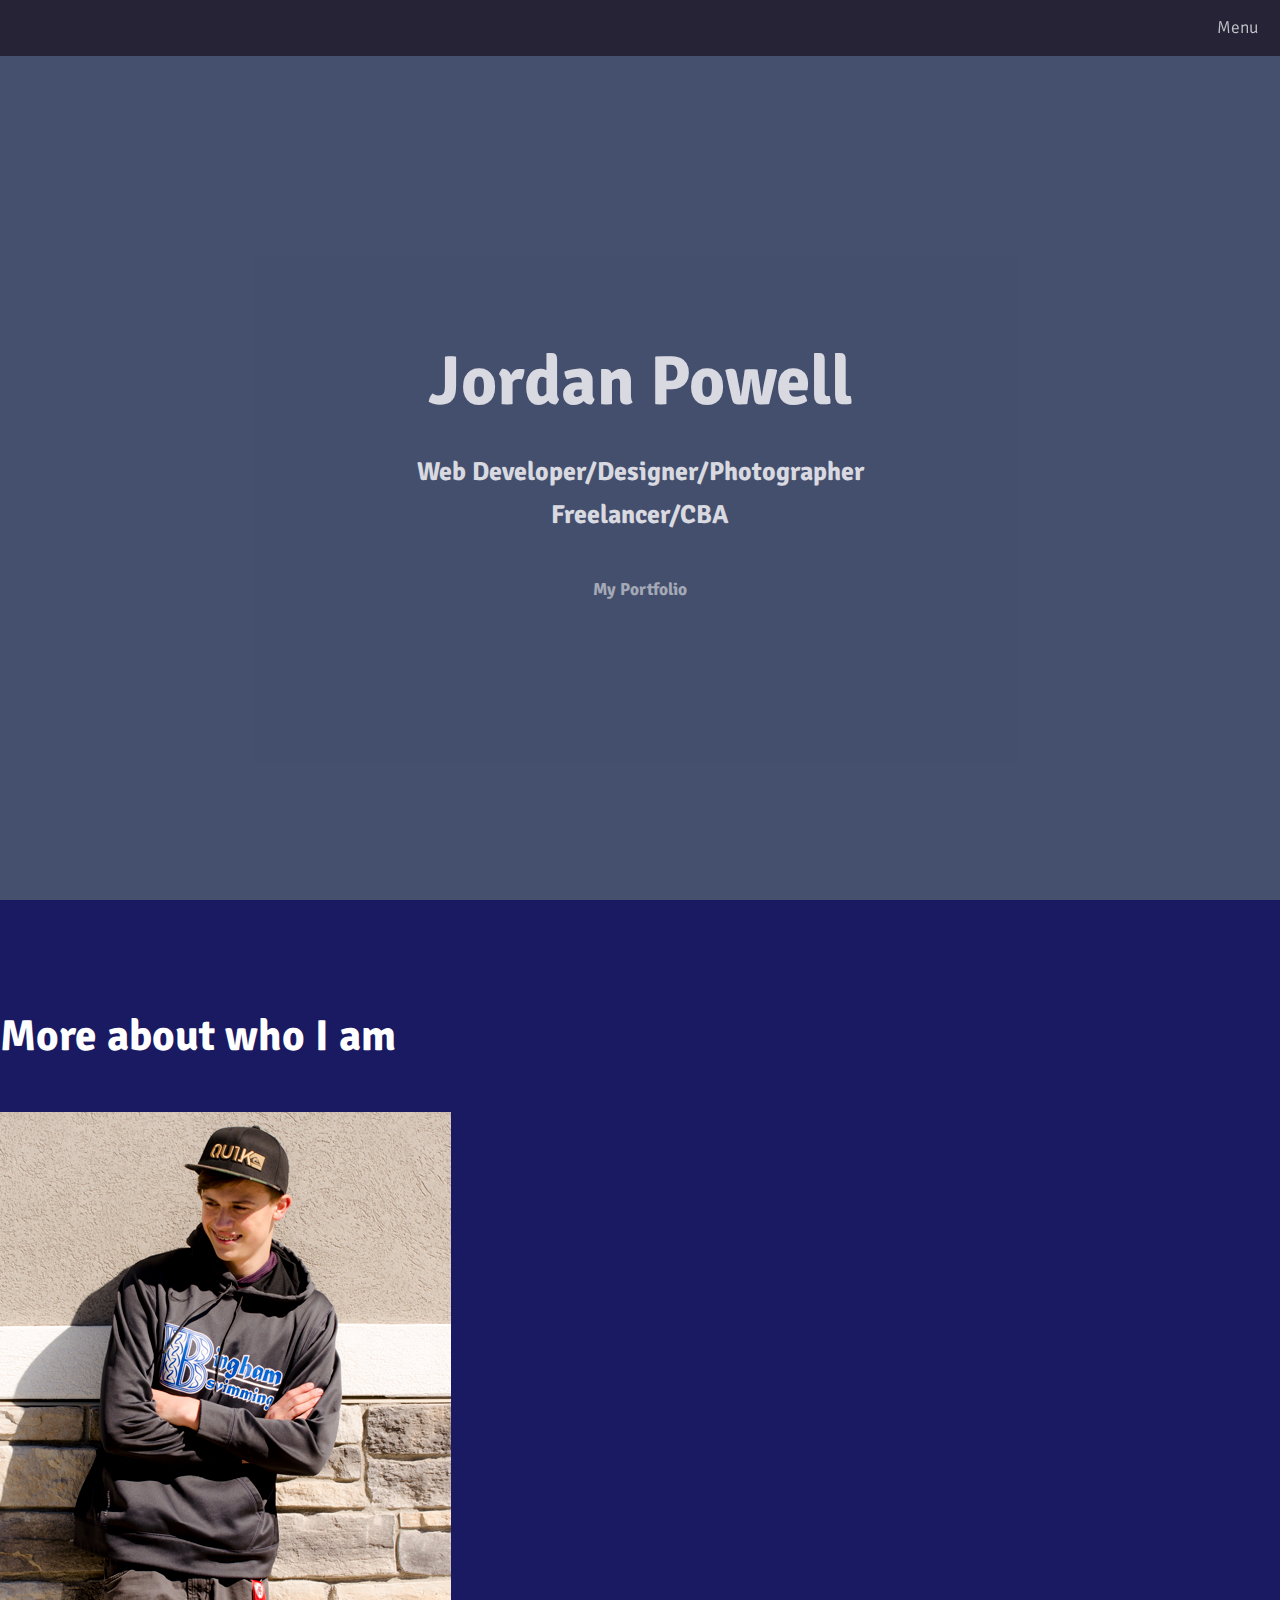
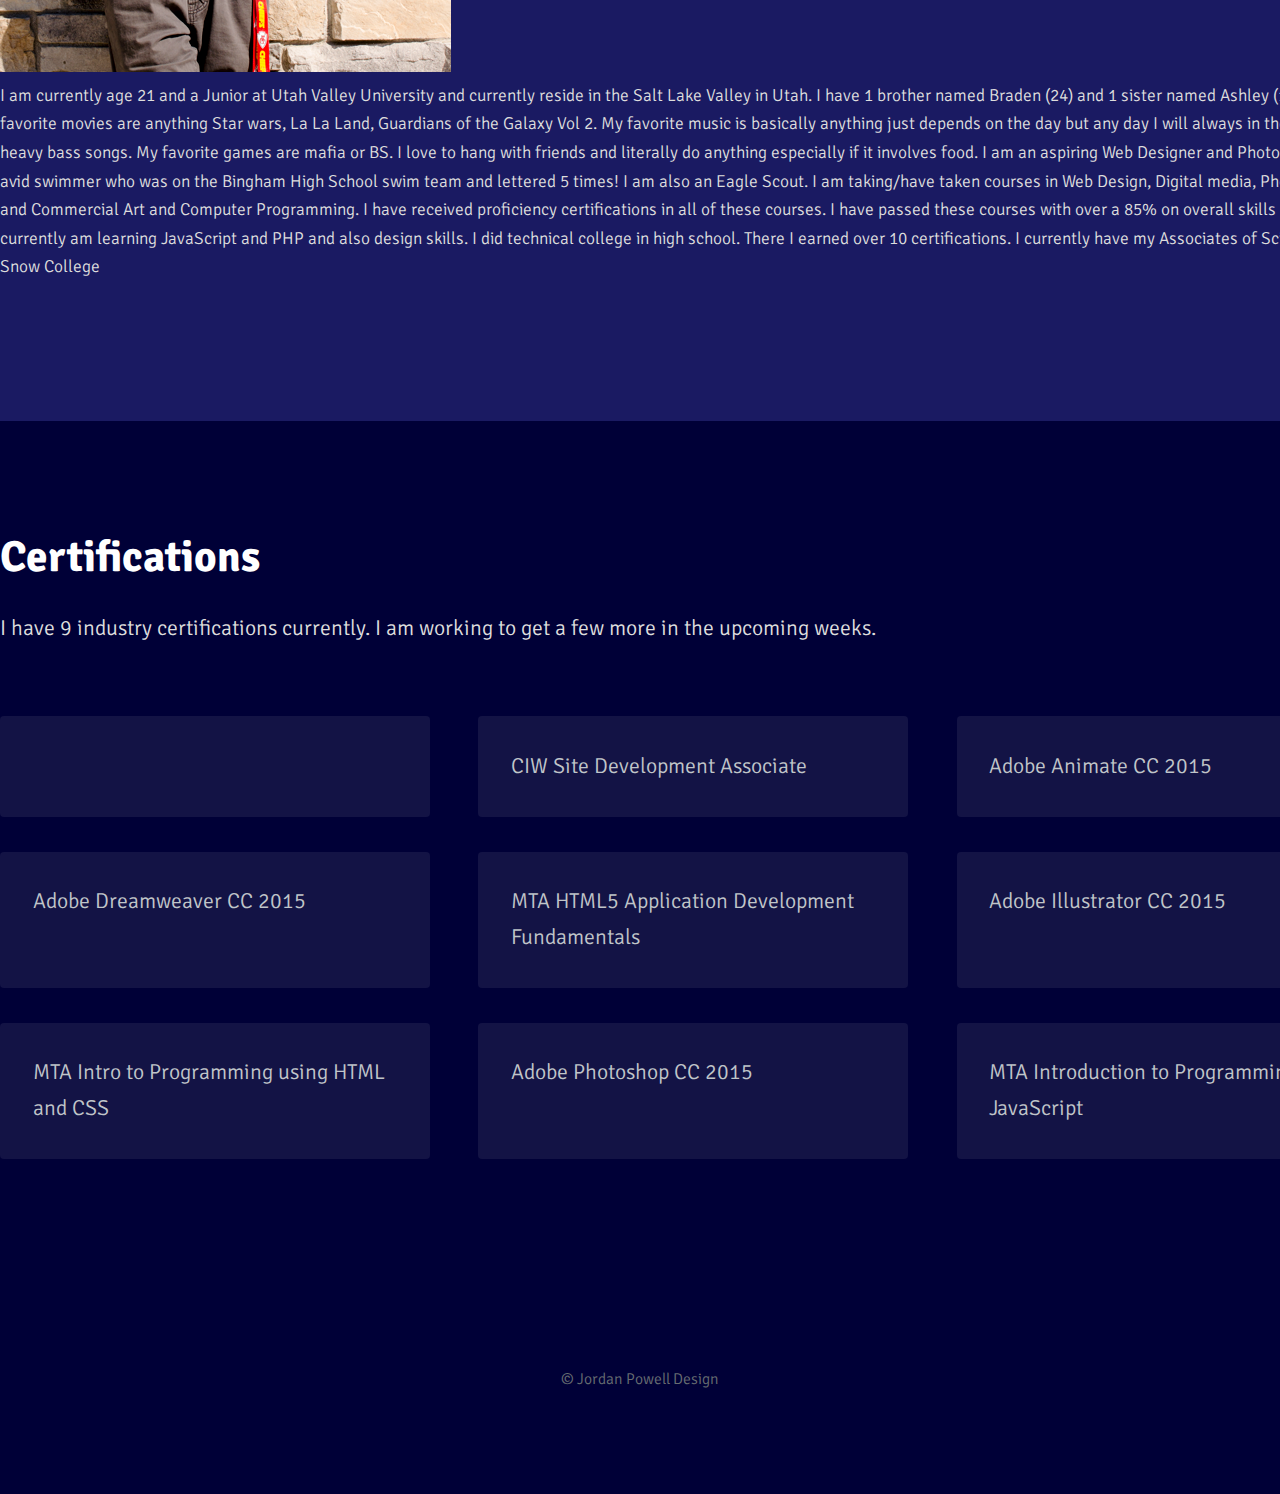
==== index.html @ 18373885 "Added a lot fixing and removing alot simplify code" ====
<!DOCTYPE html>
<html>
	<head>
		<title>Jordan Powell</title>
		<meta charset="utf-8" />
		<meta name="viewport" content="width=device-width, initial-scale=1" />
		<link rel="stylesheet" href="style.css" />
	</head>
	<body>

		<!-- Header -->
			<header id="header">
				
				<a href="#menu">Menu</a>
			</header>

		<!-- Nav -->
			<nav id="menu">
				<ul class="links">
					<li><a href="index.html">Home</a></li>
					<li><a href="projects.html">Experience</a></li>
					<li><a href="">My Code</a></li>
				</ul>
			</nav>

			<!-- Banner -->
			
				<section id="banner">
					<div class="inner">
						<header>
							<h1>Jordan Powell</h1>
							<p>Web Developer/Designer/Photographer<br />
							Freelancer/CBA</p>
						</header>
						<a href="#main">My Portfolio</a>
					</div>

				</section>

		<!-- Main -->
			<div id="main">

			<!-- One -->
				<section class="wrapper style1">
					<div class="inner">	
								<div class="float-left">
                                    <h2>More about who I am</h2>
									<div class="imagefit">
										<img src="images/001.png" alt="Picture of Jordan Powell" />
									</div>
								</div>
								
                        	<header class="align-center">
							
							<p>I am currently age 21 and a Junior at Utah Valley University and currently reside in the Salt Lake Valley in Utah. I have 1 brother named Braden (24) and 1 sister named Ashley (17). My favorite movies are anything Star wars, La La Land, Guardians of the Galaxy Vol 2. My favorite music is basically anything just depends on the day but any day I will always in the mood for heavy bass songs. My favorite games are mafia or BS. I love to hang with friends and literally do anything especially if it involves food. I am an aspiring Web Designer and Photographer and avid swimmer who was on the Bingham High School swim team and lettered 5 times! I am also an Eagle Scout. I am taking/have taken courses in Web Design, Digital media, Photography, and Commercial Art and Computer Programming. I have received proficiency certifications in all of these courses. I have passed these courses with over a 85% on overall skills testing. I currently am learning JavaScript and PHP and also design skills. I did technical college in high school. There I earned over 10 certifications. I currently have my Associates of Science from Snow College</p>
						</header>
							
                    
					</div>
				</section>

	<!--	
			

			<!-- Three -->
				<section class="wrapper ">
					<div class="inner">
						<header class="align-center">
							<h2>Certifications</h2>
							<p>I have 9 industry certifications currently. I am working to get a few more in the upcoming weeks.</p>
						</header>

						<!-- 3 Column Flexbox -->
							<div class="flex flex-3">
								<div class="certBox col">
									<div class="image fit">
										
										
									</div>
									<p class="caption">
										
									</p>
									
								</div>
								<div class="certBox col">
									<div class="image fit">
										<img src="Certifications/ciw_site_dev2.png" alt="" />
										
									</div>
									<p class="caption">
										CIW Site Development Associate
									</p>
									<a href="projects.html" class="link"><span>Click Me</span></a>
								</div>
								<div class="certBox col">
									<div class="image fit">
										<img src="Certifications/adobe_animate.png" alt="" />
										
									</div>
									<p class="caption">
										Adobe Animate CC 2015
									</p>
									<a href="projects.html" class="link"><span>Click Me</span></a>
								</div>
                                <div class="certBox col">
									<div class="image fit">
										<img src="Certifications/dreamweaver_cert.png" alt="" />
										
									</div>
									<p class="caption">
										Adobe Dreamweaver CC 2015
									</p>
									<a href="projects.html" class="link"><span>Click Me</span></a>
								</div>
                                <div class="certBox col">
									<div class="image fit">
										<img src="Certifications/mta_html5_app_dev.png" alt="" />
										
									</div>
									<p class="caption">
										MTA HTML5 Application Development Fundamentals
									</p>
									<a href="projects.html" class="link"><span>Click Me</span></a>
								</div>
                                <div class="certBox col">
									<div class="image fit">
										<img src="Certifications/adobe_illustratorcert.png" alt="" />
										
									</div>
									<p class="caption">
										Adobe Illustrator CC 2015
									</p>
									<a href="projects.html" class="link"><span>Click Me</span></a>
								</div>
                                <div class="certBox col">
									<div class="image fit">
										<img src="Certifications/mta_prg_html_css.png" alt="" />
										
									</div>
									<p class="caption">
										MTA Intro to Programming using HTML and CSS
									</p>
									<a href="projects.html" class="link"><span>Click Me</span></a>
								</div>
                                <div class="certBox col">
									<div class="image fit">
										<img src="Certifications/adobe_photoshop_cert.png" alt="" />
										
									</div>
									<p class="caption">
										Adobe Photoshop CC 2015
									</p>
									<a href="projects.html" class="link"><span>Click Me</span></a>
								</div>
                                <div class="certBox col">
									<div class="image fit">
										<img src="Certifications/mta_programming_javascript.png" alt="" />
										
									</div>
									<p class="caption">
										MTA Introduction to Programming using JavaScript
									</p>
									<a href="projects.html" class="link"><span>Click Me</span></a>
								</div>
							</div>
					</div>
				</section>

			</div>
        

		
        <footer id="footer">
				<div class="copyright">
					&copy; Jordan Powell Design
				</div>
			</footer>

		<!-- Scripts -->
			
			<script src="assets/js/main.js"></script>

	</body>
</html>
---- style.css ----
@import url("https://fonts.googleapis.com/css?family=Signika:300,700");



/* Reset */

	html, body, div, span, h1, h2, h3, img, center, ol, ul, li, figure, figcaption, footer, header menu, nav, section, .certBox {
		margin: 0;
		padding: 0;
		border: 0;
		font-size: 100%;
		font: inherit;
		vertical-align: baseline;
	}

	figcaption, figure, footer, header, menu, nav, section {
		display: block;
	}

	body {
		line-height: 1;
	}

	ol, ul {
		list-style: none;
	}


	table {
		border-collapse: collapse;
		border-spacing: 0;
	}



/* Box Model */

	*, *:before, *:after {
		box-sizing: border-box;
	}


	body {
		background-color: #000037;
        color: white;
        font-family: "Signika", sans-serif;
		font-size: 13pt;
		font-weight: 300;
		line-height: 1.65;
	}


	

	a {
		-moz-transition: color 0.2s ease-in-out;
		-webkit-transition: color 0.2s ease-in-out;
		-ms-transition: color 0.2s ease-in-out;
		transition: color 0.2s ease-in-out;
		text-decoration: none;
	}


	p {
		margin: 0 0 2em 0;
	}

	h1, h2, h3 {
		font-weight: 700;
		line-height: 1.5;
		margin: 0 0 1em 0;
	}

		h1 a, h2 a, h3 a{
			color: inherit;
			text-decoration: none;
		}

	h2 {
		font-size: 2.5em;
	}

	

	a {
		color: #c1c7cd;
	}

		a:hover {
			color: rgba(193, 199, 205, 0.5);
		}


	h1, h2, h3 {
        color: #ffffff;
    }
	

	

/* Flex */

	.flex {
		display: -ms-flexbox;
		-ms-flex-pack: justify;
		display: -moz-flex;
		display: -webkit-flex;
		display: -ms-flex;
		display: flex;
		-moz-flex-wrap: wrap;
		-webkit-flex-wrap: wrap;
		-ms-flex-wrap: wrap;
		flex-wrap: wrap;
		-moz-justify-content: space-between;
		-webkit-justify-content: space-between;
		-ms-justify-content: space-between;
		justify-content: space-between;
	}
	
	

		.flex.flex-3 .col {
			width: 31%;
		}



		.flex.flex-tabs {
			-moz-flex-wrap: nowrap;
			-webkit-flex-wrap: nowrap;
			-ms-flex-wrap: nowrap;
			flex-wrap: nowrap;
		}

			.flex.flex-tabs ul {
				width: 20%;
			}

			.flex.flex-tabs .tabs {
				width: 77%;
			}

		
		

/* Form */

	
/* Icon */

	.icon {
		text-decoration: none;
		border-bottom: none;
		position: relative;
	}

		.icon:before {
			-moz-osx-font-smoothing: grayscale;
			-webkit-font-smoothing: antialiased;
			font-family: FontAwesome;
			font-style: normal;
			font-weight: normal;
			text-transform: none !important;
		}

		.icon > .label {
			display: none;
		}

/* Image */

	.image {
		border: 0;
		display: inline-block;
		position: relative;
	}

		.image img {
			display: block;
		}

		.image.left, .image.right {
			max-width: 40%;
		}

			.image.left img, .image.right img {
				width: 100%;
			}

		.image.left {
			float: left;
			margin: 0 1.5em 1em 0;
			top: 0.25em;
		}

		.image.right {
			float: right;
			margin: 0 0 1em 1.5em;
			top: 0.25em;
		}

		.image.fit {
			display: block;
			margin: 0 0 2em 0;
			width: 100%;
		}

			.image.fit img {
				width: 100%;
                
			}


		.image.main {
			display: block;
			margin: 0 0 3em 0;
			width: 100%;
		}

			.image.main img {
				width: 100%;
			}

	.certBox-wrapper {
		position: relative;
		padding-bottom: 56.25%;
	/* 16:9 */

		padding-top: 25px;
		height: 0;
	}

		.certBox-wrapper iframe, .certBox-wrapper object, .certBox-wrapper embed {
			position: absolute;
			top: 0;
			left: 0;
			width: 100%;
			height: 100%;
		}

/* List */

	ol {
		list-style: decimal;
		margin: 0 0 2em 0;
		padding-left: 1.25em;
	}

		ol li {
			padding-left: 0.25em;
		}

	ul {
		list-style: disc;
		margin: 0 0 2em 0;
		padding-left: 1em;
	}

		ul li {
			padding-left: 0.5em;
		}

		ul.alt {
			list-style: none;
			padding-left: 0;
		}

			ul.alt li {
				border-top: solid 1px;
				padding: 0.5em 0;
			}

				ul.alt li:first-child {
					border-top: 0;
					padding-top: 0;
				}

		ul.icons {
			cursor: default;
			list-style: none;
			padding-left: 0;
		}

			ul.icons li {
				display: inline-block;
				padding: 0 1em 0 0;
			}

				ul.icons li:last-child {
					padding-right: 0;
				}

				ul.icons li .icon:before {
					font-size: 2em;
				}

		

			



/* Section/Article */

	section.special, article.special {
		text-align: center;
	}

	header p {
		position: relative;
		margin: 0 0 1.5em 0;
	}

	header h2 + p {
		font-size: 1.25em;
		margin-top: -1em;
	}

	header h3 + p {
		font-size: 1.1em;
		margin-top: -0.8em;
	}

	header p {
        color: #dddddd;
        
	}

/* Tab */

	


/* Wrapper */

	.wrapper {
		padding: 6em 0 4em 0;
		position: relative;
	}

		.wrapper:before {
			content: '';
			position: absolute;
			top: 0;
			left: 0;
			width: 100%;
			height: 100%;
			display: block;
			background-image: url(../../images/bg.jpg);
			background-size: cover;
			background-repeat: no-repeat;
			opacity: 0.35;
			z-index: 1;
		}

		.wrapper .inner {
			margin: 0 auto;
			width: 80em;
			position: relative;
			z-index: 99;
		}

		.wrapper header {
			margin-bottom: 4em;
		}

			@media screen and (max-width: 736px) {

				.wrapper header {
					margin-bottom: 2em;
				}

			}

		.wrapper.style1 {
			background-color:#1A1A62 ;
			color: white;
		}

			.wrapper.style1 input, .wrapper.style1 select, .wrapper.style1 textarea {
				color: #ffffff;
			}

			.wrapper.style1 a {
				color: #ffffff;
			}

				.wrapper.style1 a:hover {
					color: rgba(255, 255, 255, 0.5);
				}

			
			

	

/* Certification Box */

	.certBox {
		background: rgba(255, 255, 255, 0.075);
		border-radius: 4px;
		margin: 0 0 2em 0;
		overflow: hidden;
		position: relative;
	}

		.certBox img {
			-moz-transition: -moz-transform 0.2s ease-in-out;
			-webkit-transition: -webkit-transform 0.2s ease-in-out;
			-ms-transition: -ms-transform 0.2s ease-in-out;
			transition: transform 0.2s ease-in-out;
		}

		.certBox:hover img {
			-moz-transform: scale(1.075);
			-webkit-transform: scale(1.075);
			-ms-transform: scale(1.075);
			transform: scale(1.075);
		}

		.certBox:hover .image .arrow .icon {
			color: white;
		}

		.certBox .image {
			margin: 0;
			position: relative;
			overflow: hidden;
		}

			.certBox .image .arrow {
				position: absolute;
				top: 0;
				left: 0;
				width: 100%;
				height: 100%;
				text-align: center;
			}

				.certBox .image .arrow:before {
					content: '';
					display: inline-block;
					height: 100%;
					vertical-align: middle;
					margin-right: -0.25em;
				/* Adjusts for spacing */
		}

				.certBox .image .icon {
					-moz-transition: color 1s ease-in-out;
					-webkit-transition: color 1s ease-in-out;
					-ms-transition: color 1s ease-in-out;
					transition: color 1s ease-in-out;
					display: inline-block;
					vertical-align: middle;
					font-size: 3em;
					color: rgba(255, 255, 255, 0.5);
				}

		.certBox .caption {
			color: #c0c5c9;
			padding: 1.5em;
			font-size: 1.25em;
			font-weight: 300;
			margin: 0;
		}

		.certBox .link {
			position: absolute;
			width: 100%;
			height: 100%;
			display: block;
			top: 0;
			left: 0;
		}

			.certBox .link span {
				display: none;
			}

/* Header */


body.subpage {
    padding-top: 3.125em;
}

#header {
    background: rgba(30, 20, 37, 0.75);
    color: #c0c5c9;
    cursor: default;
    height: 3.25em;
    left: 0;
    line-height: 3.25em;
    position: fixed;
    text-align: right;
    top: 0;
    width: 100%;
    z-index: 10001;
}

    #header > h1 {
        color: #ffffff;
        display: inline-block;
        height: inherit;
        left: 1.25em;
        line-height: inherit;
        margin: 0;
        padding: 0;
        position: absolute;
        top: 0;
    }

        #header > h1 a {
            font-size: 1.25em;
        }

            #header > h1 a:hover {
                color: #ffffff;
            }

        #header > h1 span {
            font-weight: 300;
            font-size: .8em;
        }

    #header > a {
        -moz-transition: color 0.2s ease-in-out;
        -webkit-transition: color 0.2s ease-in-out;
        -ms-transition: color 0.2s ease-in-out;
        transition: color 0.2s ease-in-out;
        display: inline-block;
        padding: 0 0.75em;
        color: inherit;
        text-decoration: none;
    }

        #header > a:hover {
            color: #ffffff;
        }

        #header > a[href="#menu"] {
            text-decoration: none;
            -webkit-tap-highlight-color: transparent;
        }

            #header > a[href="#menu"]:before {
                content: "";
                -moz-osx-font-smoothing: grayscale;
                -webkit-font-smoothing: antialiased;
                font-family: FontAwesome;
                font-style: normal;
                font-weight: normal;
                text-transform: none !important;
            }

            #header > a[href="#menu"]:before {
                margin: 0 0.5em 0 0;
            }

        #header > a + a[href="#menu"]:last-child {
            border-left: solid 1px rgba(255, 255, 255, 0.15);
            padding-left: 1.25em;
            margin-left: 0.5em;
        }

        #header > a:last-child {
            padding-right: 1.25em;
        }

      
		

/* Menu */

#menu {
    -moz-transform: translateX(20em);
    -webkit-transform: translateX(20em);
    -ms-transform: translateX(20em);
    transform: translateX(20em);
    -moz-transition: -moz-transform 0.5s ease, box-shadow 0.5s ease, visibility 0.5s;
    -webkit-transition: -webkit-transform 0.5s ease, box-shadow 0.5s ease, visibility 0.5s;
    -ms-transition: -ms-transform 0.5s ease, box-shadow 0.5s ease, visibility 0.5s;
    transition: transform 0.5s ease, box-shadow 0.5s ease, visibility 0.5s;
    -webkit-overflow-scrolling: touch;
    background: #041625;
    box-shadow: none;
    color: #ffffff;
    height: 100%;
    max-width: 80%;
    overflow-y: auto;
    padding: 3em 2em;
    position: fixed;
    right: 0;
    top: 0;
    visibility: hidden;
    width: 20em;
    z-index: 10002;
}

    #menu > ul {
        margin: 0 0 1em 0;
    }

        #menu > ul.links {
            list-style: none;
            padding: 0;
        }
#menu:active{
    visibility: visible;
    width: 30%;
}
      

		

/* Banner */

	#banner {
		padding: 8em 0 6em 0;
		align-items: center;
		display: flex;
		justify-content: center;
        background-image: url("images/bg.jpg");
		background-position: center;
		background-size: cover;
        background-repeat: no-repeat;
        opacity: .85;
		border-top: 0;
		min-height: 100vh;
		height: 100vh !important;
		position: relative;
		text-align: center;
        overflow: hidden;
        z-index: 100;
        background-color: rgba(112, 128, 144, 0.726);
	}

		#banner .inner {
            font-weight: 700;
			opacity: 1;
			position: relative;
			z-index: 2;
		}

		#banner h1 {
			font-size: 4em;
            margin-bottom: .25em;
            opacity: 1;
            color: rgb(255, 255, 255);
          
		}

		#banner p {
			color: rgb(255, 255, 255);
			font-size: 1.5em;
		}

		

		

		

	

		

/* Main */

/* Footer */

	#footer {
		padding: 6em 0 4em 0;
	}

		#footer > .inner {
			margin: 0 auto;
			width: 80em;
		}

		#footer .copyright {
			color: #676d71;
			font-size: 0.9em;
			margin: 0 0 2em 0;
			padding: 0;
			text-align: center;
		}

			#footer .copyright .icons {
				margin: 2em 0 0 0;
			}
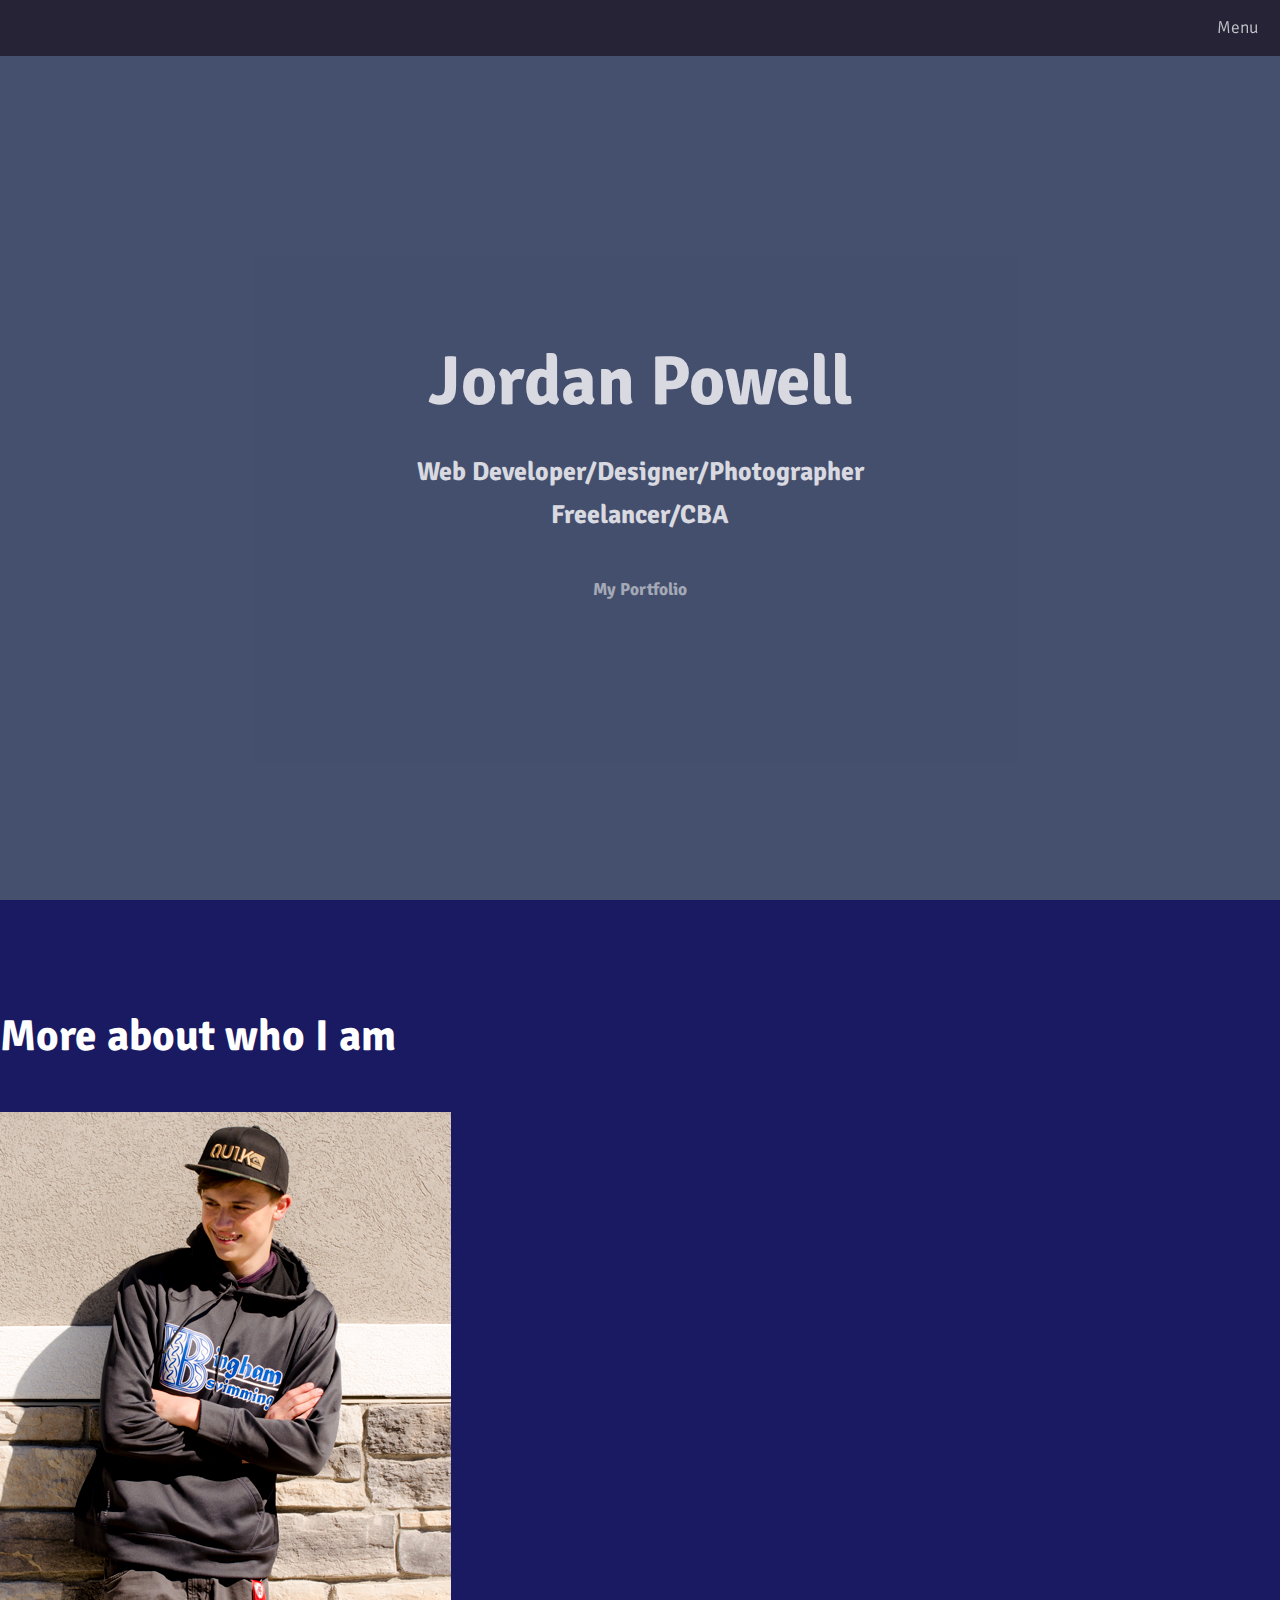
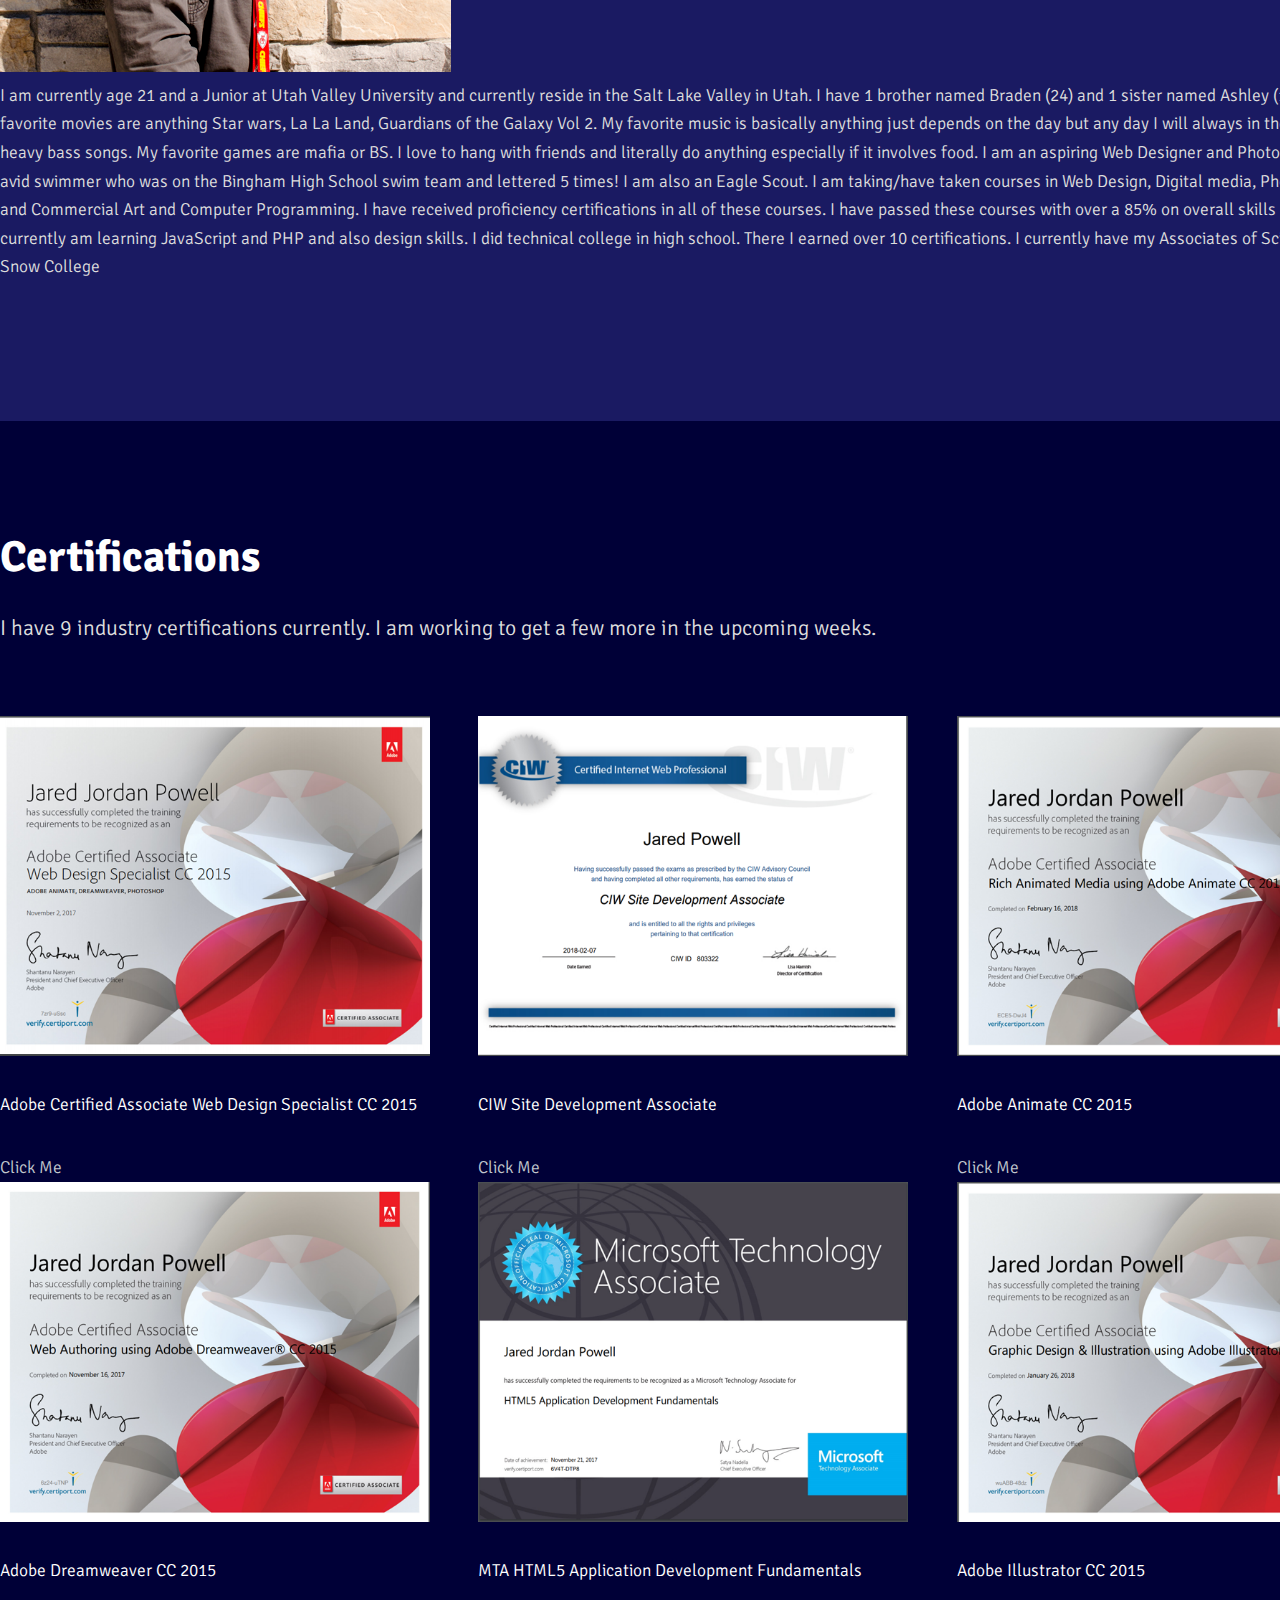
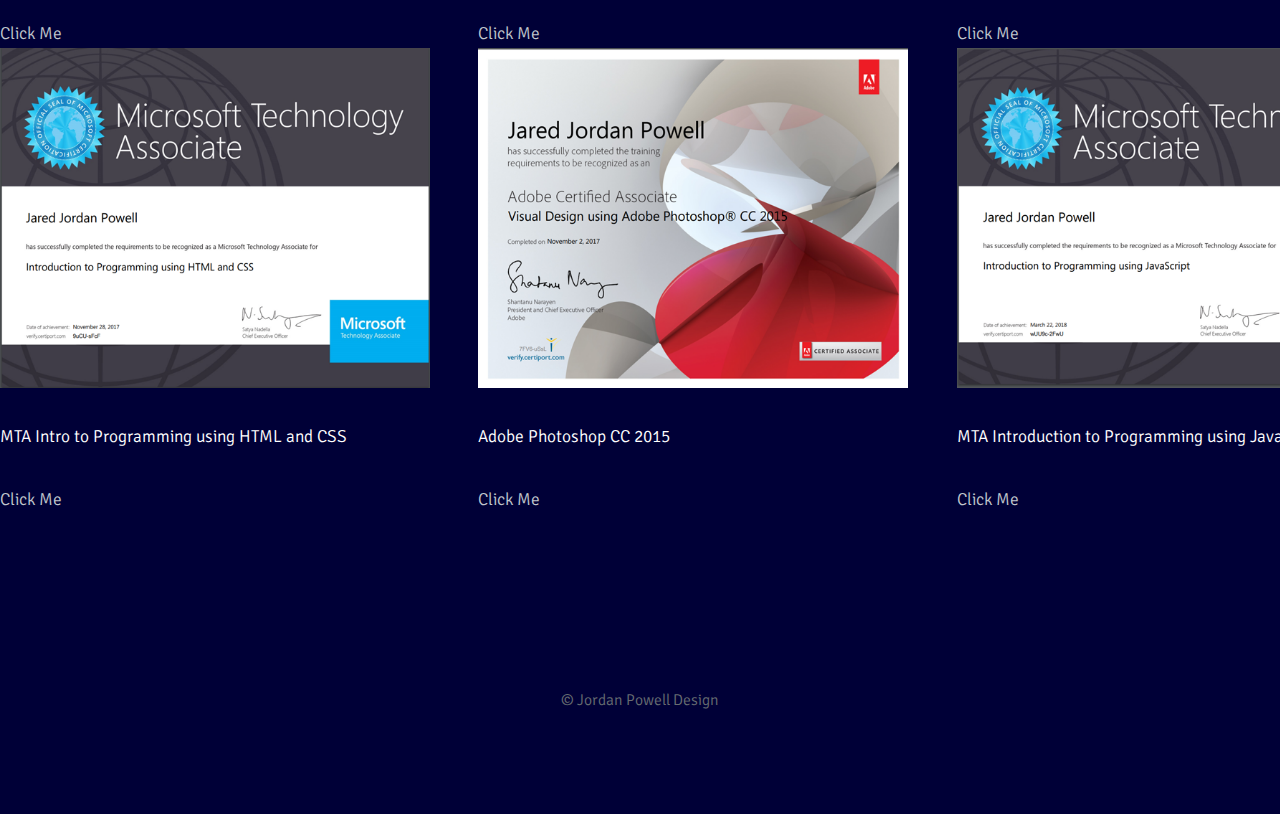
==== commit 2bbe99e8: "Updated to present" ====
--- a/index.html
+++ b/index.html
@@ -19,7 +19,7 @@
 				<ul class="links">
 					<li><a href="index.html">Home</a></li>
 					<li><a href="projects.html">Experience</a></li>
-					<li><a href="">My Code</a></li>
+					<li><a href="https://github.com/jbeartheman">My Code</a></li>
 				</ul>
 			</nav>
 
@@ -63,110 +63,110 @@
 			
 
 			<!-- Three -->
-				<section class="wrapper ">
-					<div class="inner">
-						<header class="align-center">
-							<h2>Certifications</h2>
-							<p>I have 9 industry certifications currently. I am working to get a few more in the upcoming weeks.</p>
-						</header>
+            <section class="wrapper ">
+                <div class="inner">
+                    <header class="align-center">
+                        <h2>Certifications</h2>
+                        <p>I have 9 industry certifications currently. I am working to get a few more in the upcoming weeks.</p>
+                    </header>
 
-						<!-- 3 Column Flexbox -->
-							<div class="flex flex-3">
-								<div class="certBox col">
-									<div class="image fit">
-										
-										
-									</div>
-									<p class="caption">
-										
-									</p>
-									
-								</div>
-								<div class="certBox col">
-									<div class="image fit">
-										<img src="Certifications/ciw_site_dev2.png" alt="" />
-										
-									</div>
-									<p class="caption">
-										CIW Site Development Associate
-									</p>
-									<a href="projects.html" class="link"><span>Click Me</span></a>
-								</div>
-								<div class="certBox col">
-									<div class="image fit">
-										<img src="Certifications/adobe_animate.png" alt="" />
-										
-									</div>
-									<p class="caption">
-										Adobe Animate CC 2015
-									</p>
-									<a href="projects.html" class="link"><span>Click Me</span></a>
-								</div>
-                                <div class="certBox col">
-									<div class="image fit">
-										<img src="Certifications/dreamweaver_cert.png" alt="" />
-										
-									</div>
-									<p class="caption">
-										Adobe Dreamweaver CC 2015
-									</p>
-									<a href="projects.html" class="link"><span>Click Me</span></a>
-								</div>
-                                <div class="certBox col">
-									<div class="image fit">
-										<img src="Certifications/mta_html5_app_dev.png" alt="" />
-										
-									</div>
-									<p class="caption">
-										MTA HTML5 Application Development Fundamentals
-									</p>
-									<a href="projects.html" class="link"><span>Click Me</span></a>
-								</div>
-                                <div class="certBox col">
-									<div class="image fit">
-										<img src="Certifications/adobe_illustratorcert.png" alt="" />
-										
-									</div>
-									<p class="caption">
-										Adobe Illustrator CC 2015
-									</p>
-									<a href="projects.html" class="link"><span>Click Me</span></a>
-								</div>
-                                <div class="certBox col">
-									<div class="image fit">
-										<img src="Certifications/mta_prg_html_css.png" alt="" />
-										
-									</div>
-									<p class="caption">
-										MTA Intro to Programming using HTML and CSS
-									</p>
-									<a href="projects.html" class="link"><span>Click Me</span></a>
-								</div>
-                                <div class="certBox col">
-									<div class="image fit">
-										<img src="Certifications/adobe_photoshop_cert.png" alt="" />
-										
-									</div>
-									<p class="caption">
-										Adobe Photoshop CC 2015
-									</p>
-									<a href="projects.html" class="link"><span>Click Me</span></a>
-								</div>
-                                <div class="certBox col">
-									<div class="image fit">
-										<img src="Certifications/mta_programming_javascript.png" alt="" />
-										
-									</div>
-									<p class="caption">
-										MTA Introduction to Programming using JavaScript
-									</p>
-									<a href="projects.html" class="link"><span>Click Me</span></a>
-								</div>
-							</div>
-					</div>
-				</section>
+                    <!-- 3 Column Video Section -->
+                        <div class="flex flex-3">
+                            <div class="video col">
+                                <div class="image fit">
+                                    <img src="images/003.png" alt="" />
+                                    
+                                </div>
+                                <p class="caption">
+                                    Adobe Certified Associate Web Design Specialist CC 2015
+                                </p>
+                                <a href="Experience.html" class="link"><span>Click Me</span></a>
+                            </div>
+                            <div class="video col">
+                                <div class="image fit">
+                                    <img src="images/006.png" alt="" />
+                                    
+                                </div>
+                                <p class="caption">
+                                    CIW Site Development Associate
+                                </p>
+                                <a href="Experience.html" class="link"><span>Click Me</span></a>
+                            </div>
+                            <div class="video col">
+                                <div class="image fit">
+                                    <img src="images/adobe_animate.png" alt="" />
+                                    
+                                </div>
+                                <p class="caption">
+                                    Adobe Animate CC 2015
+                                </p>
+                                <a href="Experience.html" class="link"><span>Click Me</span></a>
+                            </div>
+                            <div class="video col">
+                                <div class="image fit">
+                                    <img src="images/007.png" alt="" />
+                                    
+                                </div>
+                                <p class="caption">
+                                    Adobe Dreamweaver CC 2015
+                                </p>
+                                <a href="Experience.html" class="link"><span>Click Me</span></a>
+                            </div>
+                            <div class="video col">
+                                <div class="image fit">
+                                    <img src="images/008.png" alt="" />
+                                    
+                                </div>
+                                <p class="caption">
+                                    MTA HTML5 Application Development Fundamentals
+                                </p>
+                                <a href="Experience.html" class="link"><span>Click Me</span></a>
+                            </div>
+                            <div class="video col">
+                                <div class="image fit">
+                                    <img src="images/004.png" alt="" />
+                                    
+                                </div>
+                                <p class="caption">
+                                    Adobe Illustrator CC 2015
+                                </p>
+                                <a href="Experience.html" class="link"><span>Click Me</span></a>
+                            </div>
+                            <div class="video col">
+                                <div class="image fit">
+                                    <img src="images/009.png" alt="" />
+                                    
+                                </div>
+                                <p class="caption">
+                                    MTA Intro to Programming using HTML and CSS
+                                </p>
+                                <a href="Experience.html" class="link"><span>Click Me</span></a>
+                            </div>
+                            <div class="video col">
+                                <div class="image fit">
+                                    <img src="images/005.png" alt="" />
+                                    
+                                </div>
+                                <p class="caption">
+                                    Adobe Photoshop CC 2015
+                                </p>
+                                <a href="Experience.html" class="link"><span>Click Me</span></a>
+                            </div>
+                            <div class="video col">
+                                <div class="image fit">
+                                    <img src="images/002.png" alt="" />
+                                    
+                                </div>
+                                <p class="caption">
+                                    MTA Introduction to Programming using JavaScript
+                                </p>
+                                <a href="Experience.html" class="link"><span>Click Me</span></a>
+                            </div>
+                        </div>
+                </div>
+            </section>
 
-			</div>
+        </div>
         
 
 		
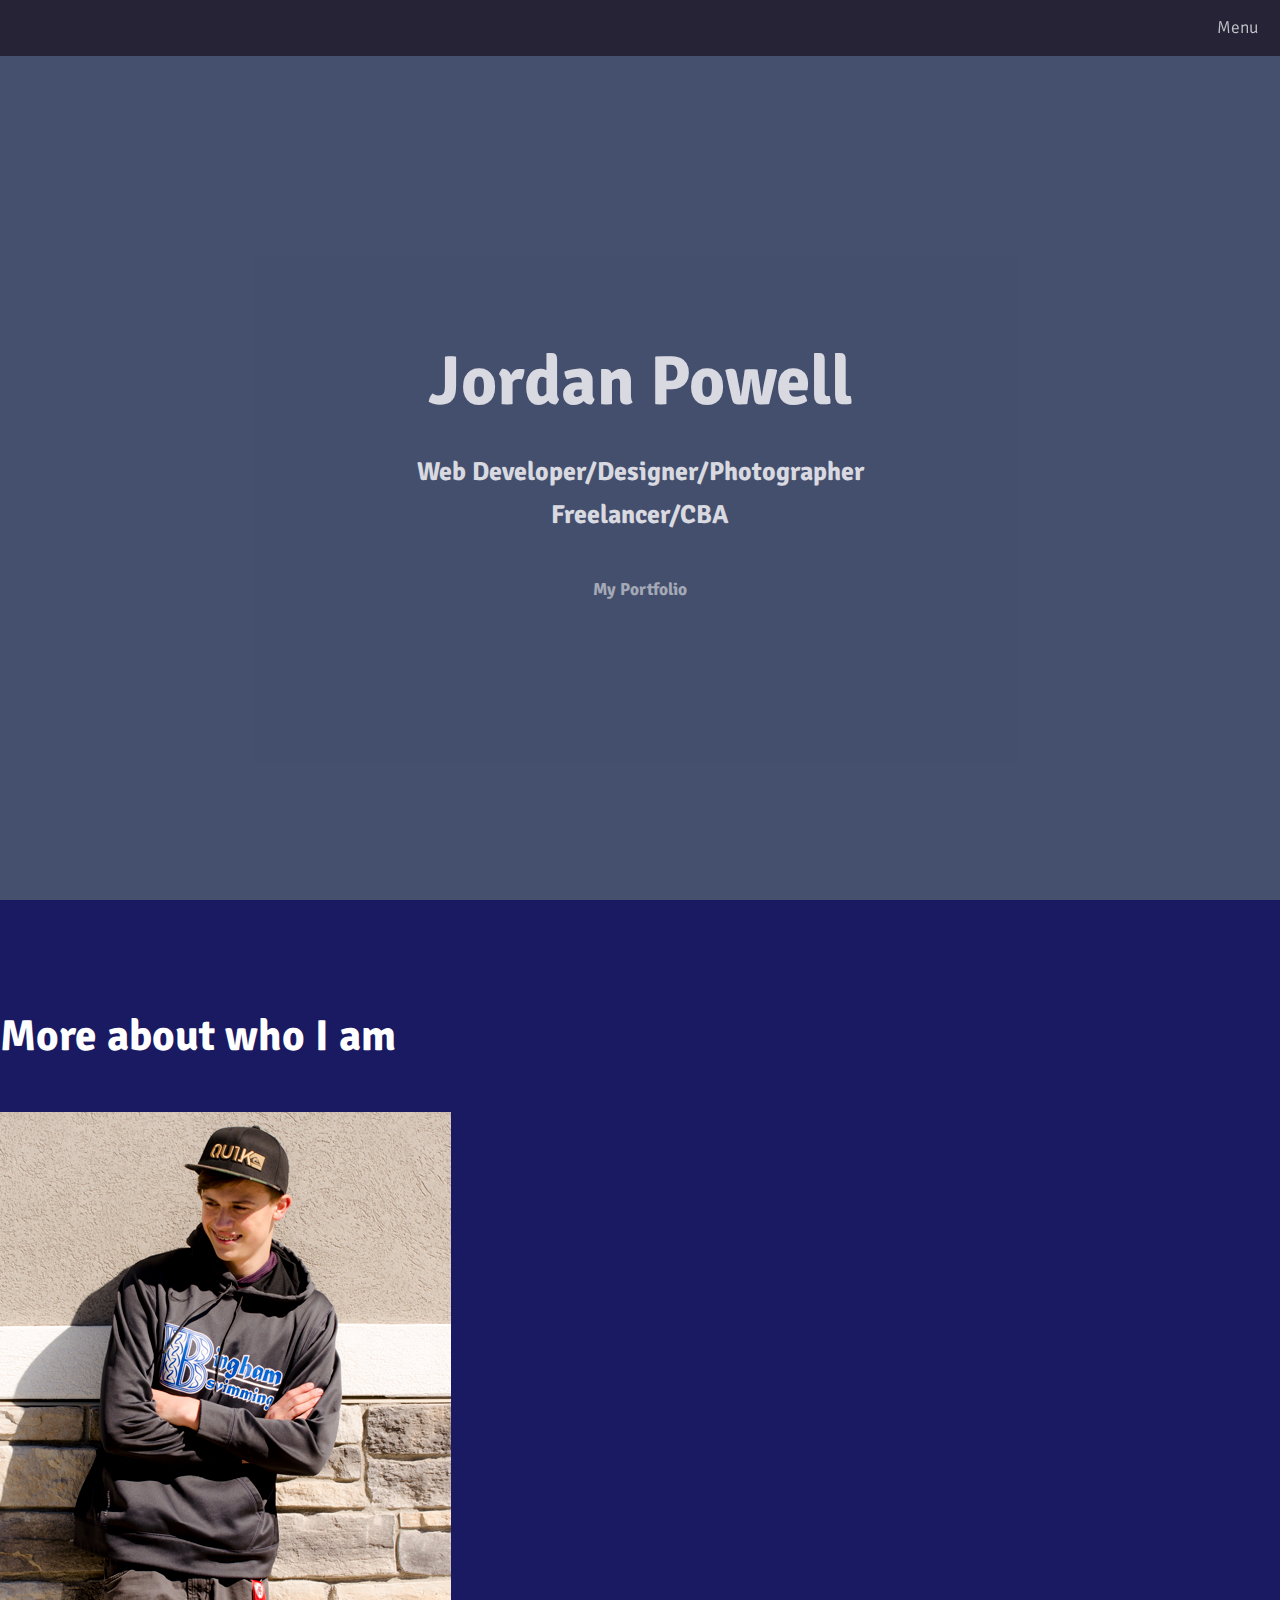
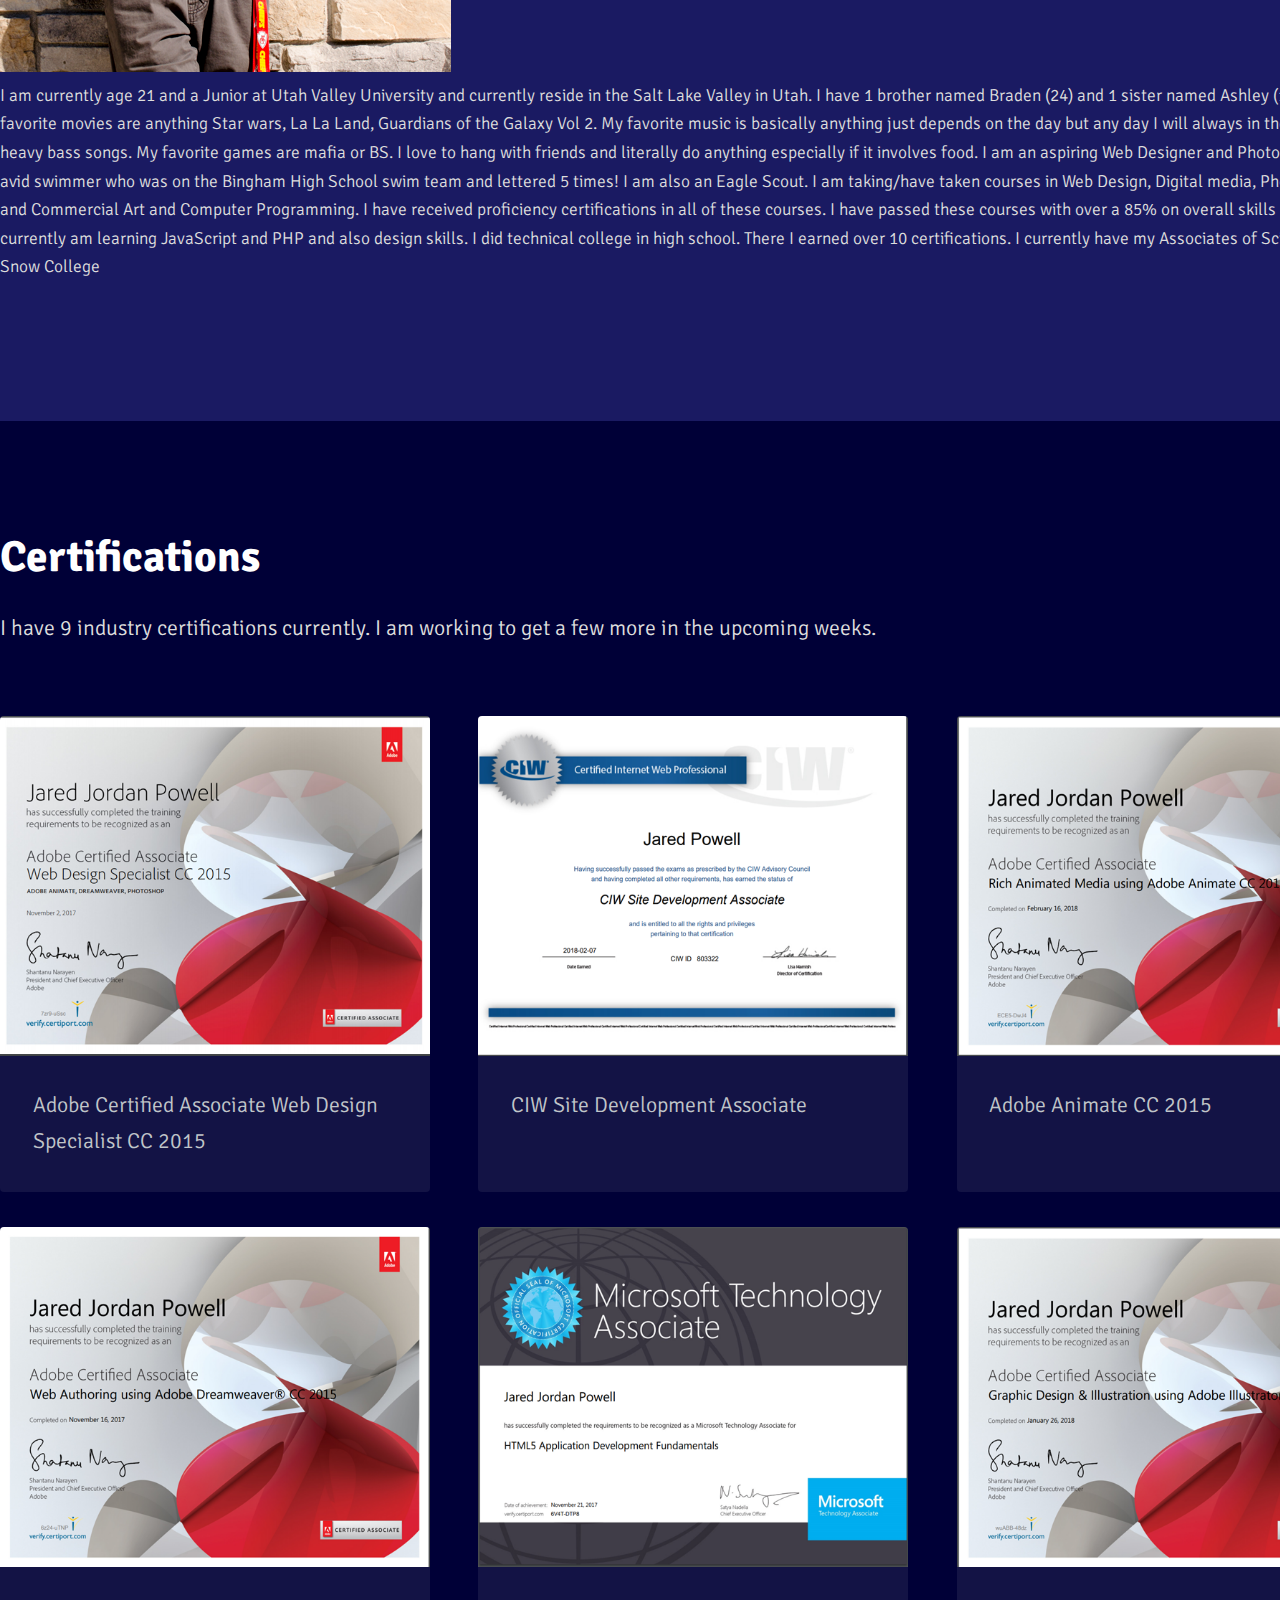
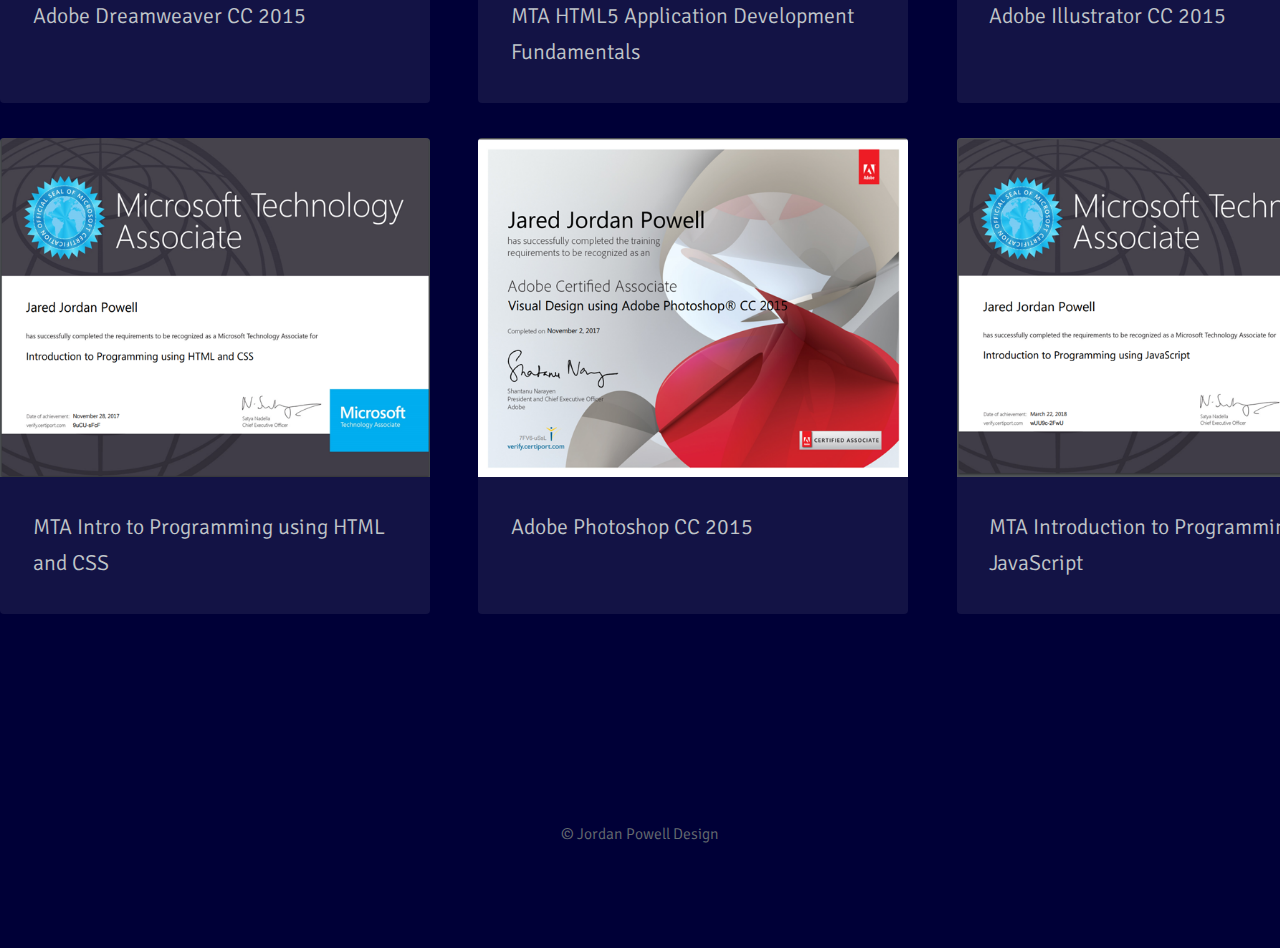
==== commit 8a6652ef: "certbox" ====
--- a/index.html
+++ b/index.html
@@ -70,9 +70,9 @@
                         <p>I have 9 industry certifications currently. I am working to get a few more in the upcoming weeks.</p>
                     </header>
 
-                    <!-- 3 Column Video Section -->
+                    <!-- 3 Column certBox Section -->
                         <div class="flex flex-3">
-                            <div class="video col">
+                            <div class="certBox col">
                                 <div class="image fit">
                                     <img src="images/003.png" alt="" />
                                     
@@ -82,7 +82,7 @@
                                 </p>
                                 <a href="Experience.html" class="link"><span>Click Me</span></a>
                             </div>
-                            <div class="video col">
+                            <div class="certBox col">
                                 <div class="image fit">
                                     <img src="images/006.png" alt="" />
                                     
@@ -92,7 +92,7 @@
                                 </p>
                                 <a href="Experience.html" class="link"><span>Click Me</span></a>
                             </div>
-                            <div class="video col">
+                            <div class="certBox col">
                                 <div class="image fit">
                                     <img src="images/adobe_animate.png" alt="" />
                                     
@@ -102,7 +102,7 @@
                                 </p>
                                 <a href="Experience.html" class="link"><span>Click Me</span></a>
                             </div>
-                            <div class="video col">
+                            <div class="certBox col">
                                 <div class="image fit">
                                     <img src="images/007.png" alt="" />
                                     
@@ -112,7 +112,7 @@
                                 </p>
                                 <a href="Experience.html" class="link"><span>Click Me</span></a>
                             </div>
-                            <div class="video col">
+                            <div class="certBox col">
                                 <div class="image fit">
                                     <img src="images/008.png" alt="" />
                                     
@@ -122,7 +122,7 @@
                                 </p>
                                 <a href="Experience.html" class="link"><span>Click Me</span></a>
                             </div>
-                            <div class="video col">
+                            <div class="certBox col">
                                 <div class="image fit">
                                     <img src="images/004.png" alt="" />
                                     
@@ -132,7 +132,7 @@
                                 </p>
                                 <a href="Experience.html" class="link"><span>Click Me</span></a>
                             </div>
-                            <div class="video col">
+                            <div class="certBox col">
                                 <div class="image fit">
                                     <img src="images/009.png" alt="" />
                                     
@@ -142,7 +142,7 @@
                                 </p>
                                 <a href="Experience.html" class="link"><span>Click Me</span></a>
                             </div>
-                            <div class="video col">
+                            <div class="certBox col">
                                 <div class="image fit">
                                     <img src="images/005.png" alt="" />
                                     
@@ -152,7 +152,7 @@
                                 </p>
                                 <a href="Experience.html" class="link"><span>Click Me</span></a>
                             </div>
-                            <div class="video col">
+                            <div class="certBox col">
                                 <div class="image fit">
                                     <img src="images/002.png" alt="" />
                                     
